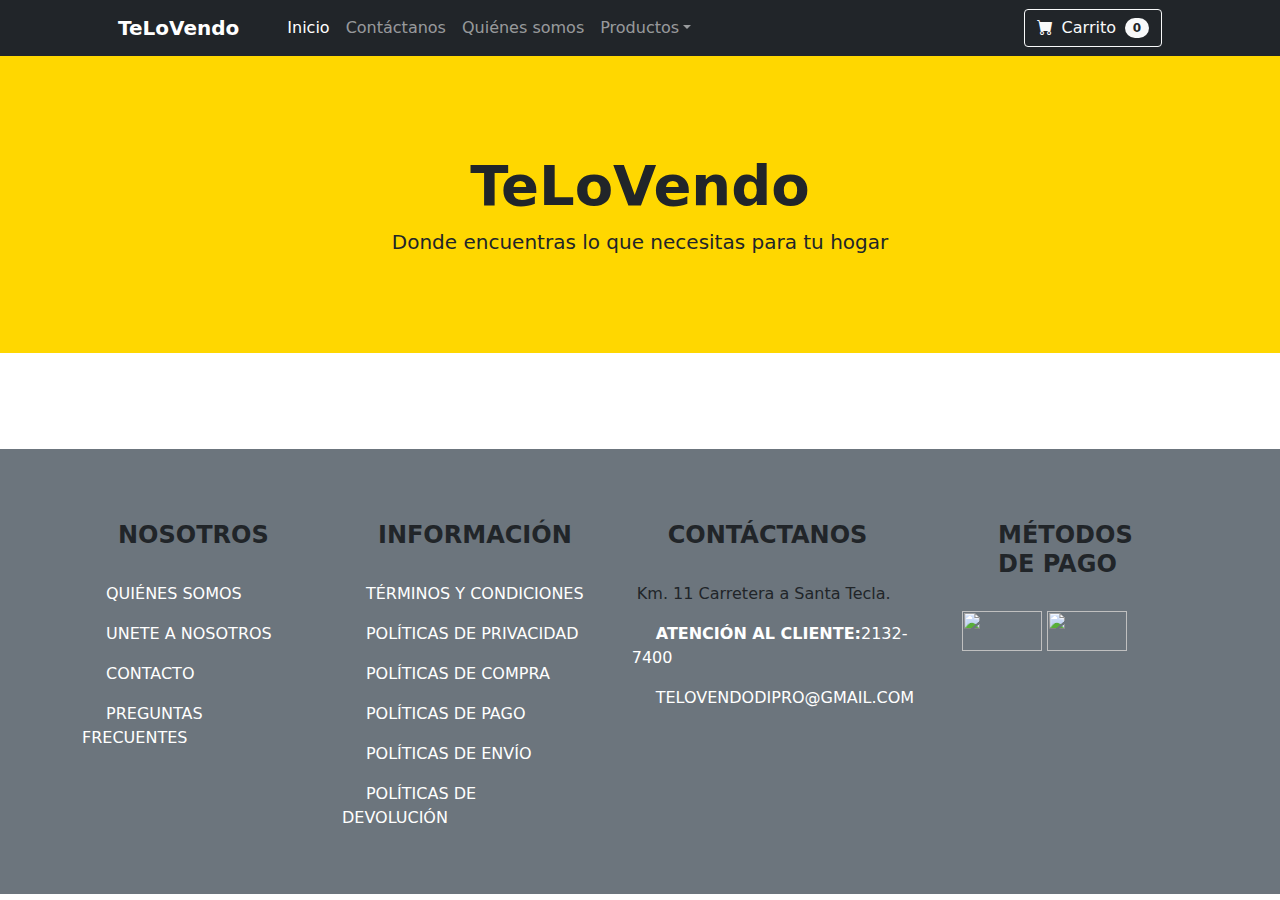
==== html/contactanos.html @ 2a23233d "first commit" ====
<!DOCTYPE html>
<html lang="en">

<head>
    <meta charset="utf-8" />
    <meta name="viewport" content="width=device-width, initial-scale=1, shrink-to-fit=no" />
    <meta name="description" content="" />
    <meta name="author" content="" />
    <title>Bienvenido a TeLoVendo</title>
    <!-- Favicon-->
    <link rel="icon" type="image/x-icon" href="assets/favicon.ico" />
    <!-- Bootstrap icons-->
    <link href="https://cdn.jsdelivr.net/npm/bootstrap-icons@1.5.0/font/bootstrap-icons.css" rel="stylesheet" />
    <!-- Core theme CSS (includes Bootstrap)-->
    <link href="../css/styles.css" rel="stylesheet" />
</head>

<body>
    <!-- Navigation-->
    <nav class="navbar navbar-expand-lg navbar-dark bg-dark">
        <div class="container px-4 px-lg-5">
            <a class="navbar-brand fw-bolder" href="#!">TeLoVendo</a>
            <button class="navbar-toggler" type="button" data-bs-toggle="collapse"
                data-bs-target="#navbarSupportedContent" aria-controls="navbarSupportedContent" aria-expanded="false"
                aria-label="Toggle navigation"><span class="navbar-toggler-icon"></span></button>
            <div class="collapse navbar-collapse" id="navbarSupportedContent">
                <ul class="navbar-nav me-auto mb-2 mb-lg-0 ms-lg-4">
                    <li class="nav-item"><a class="nav-link active" aria-current="page" href="#!">Inicio</a></li>
                    <li class="nav-item"><a class="nav-link" href="#!">Contáctanos</a></li>
                    <li class="nav-item"><a class="nav-link" href="#!">Quiénes somos</a></li>
                    <li class="nav-item dropdown">
                        <a class="nav-link dropdown-toggle" id="navbarDropdown" href="#" role="button"
                            data-bs-toggle="dropdown" aria-expanded="false">Productos</a>
                        <ul class="dropdown-menu" aria-labelledby="navbarDropdown">
                            <li><a class="dropdown-item" href="#!">Todos los productos</a></li>
                            <li>
                                <hr class="dropdown-divider" />
                            </li>
                            <li><a class="dropdown-item" href="#!">Más vendidos del mes</a></li>
                            <li><a class="dropdown-item" href="#!">Más baratos del mes</a></li>
                        </ul>
                    </li>
                </ul>
                <form class="d-flex">
                    <button class="btn btn-outline-light" type="submit">
                        <i class="bi-cart-fill me-1"></i>
                        Carrito
                        <span class="badge bg-light text-dark ms-1 rounded-pill">0</span>
                    </button>
                </form>
            </div>
        </div>
    </nav>
    <!-- Header-->
    <header class="bg-banner py-5">
        <div class="container px-4 px-lg-5 my-5">
            <div class="text-center text-dark">
                <h1 class="display-4 fw-bolder">TeLoVendo</h1>
                <p class="lead fw-normal text-dark-50 mb-0">Donde encuentras lo que necesitas para tu hogar</p>
            </div>
        </div>
    </header>
    <!-- Section-->
    <section class="py-5">
        
    </section>
    <!-- Footer-->
    <footer class="py-5 bg-secondary">
        <div class="container">
            <div class="row">
                <div class="col">
                    <div class="nosotros">
                        <div class="title">
                            <h4 class="footer-name">Nosotros</h4>
                        </div>
                        <div class="content">
                            <p><a title="Quienes Somos"
                                    href="https://www.telovendo.com/quienes-somos/">Quiénes somos</a></p>
                            <p><a title="Unete a nosotros"
                                    href="https://www.telovendo.com/unete-a-nosotros/">Unete a nosotros</a>
                            </p>
                            <p><a title="Contacto" href="https://www.telovendo.com/contact/">Contacto</a>
                            </p>
                            <p><a title="Preguntas Frecuentes"
                                    href="https://www.telovendo.com/preguntas-frecuentes/">Preguntas
                                    Frecuentes</a></p>
                            <p style="display:none"><a class="tiendas" title="Tiendas"
                                    href="https://www.telovendo.com/tiendas/"> <img
                                        src="https://www.telovendo.com/pub/media/wysiwyg/icons/PinShop.svg"
                                        alt="" width="18px"> Tiendas</a></p>
                        </div>
                    </div>
                </div>
                <div class="col">
                    <div class="informacion">
                        <div class="title">
                            <h4 class="footer-name">Información</h4>
                        </div>
                        <div class="content">
                            <p><a class="terminos-y-condiciones" title="Términos y Condiciones"
                                    href="https://www.telovendo.com/terminos-y-condiciones/">Términos y
                                    Condiciones</a></p>
                            <p><a class="politicas-de-privacidad" title="Políticas de Privacidad"
                                    href="https://www.telovendo.com/politicas/">Políticas de Privacidad</a>
                            </p>
                            <p><a class="politicas-de-compra" title="Políticas de Compra"
                                    href="https://www.telovendo.com/politicas-de-compra/">Políticas de
                                    Compra</a></p>
                            <p><a class="politicas-de-pago" title="Políticas de Pago"
                                    href="https://www.telovendo.com/politicas-de-pago/">Políticas de
                                    Pago</a></p>
                            <p><a class="politicas-de-envio" title="Políticas de Envío"
                                    href="https://www.telovendo.com/politicas-de-envio/">Políticas de
                                    Envío</a></p>
                            <p><a class="politicas-de-devoluciones" title="Políticas de devoluciones"
                                    href="https://www.telovendo.com/politicas-de-devoluciones/">Políticas de
                                    Devolución</a></p>
                        </div>
                    </div>                
                </div>
                <div class="col">
                    <div class="contactanos">
                        <div class="title">
                            <h4 class="footer-name">Contáctanos</h4>
                        </div>
                        <div class="content">
                            <p style="display: none;">Horarios de Atención al cliente</p>
                            <p style="display: none;">- 10:00 am a 7:00 pm</p>
                            <p style="display: none;">Dirección</p>
                            <p><img src="https://www.telovendo.com/pub/media/wysiwyg/icons/PinShop.svg"
                                    alt="" width="18px"> Km. 11 Carretera a Santa Tecla.
                                </p>
                            <p style="display: none;">Cují a Romualda, La Hoyada. Venezuela</p>
                            <p><a href="tel:+584169150067"> <span class="icon_telovendo-phone"></span>
                                    <b>Atención al cliente:</b>2132-7400</a></p>
                            <p><a href="mailto:telovendodipro@gmail.com"> <span
                                        class="icon_telovendo-mail"></span> telovendodipro@gmail.com</a></p>
                        </div>
                    </div>                
                </div>
                <div class="col">
                    <div class="logoscorp-payment">
                        <div class="widget block block-static-block">
                            <div class="metodos">
                                <div class="title">
                                    <h4 class="footer-name">Métodos de Pago</h4>
                                </div>
                                <div class="content">
                                    <div class="tarjetas">
                                        <img src="https://www.telovendo.com/pub/media/wysiwyg/icons/pagos_mastercard.jpg"
                                            alt="" width="80px" height="40px">
                                        <img src="https://www.telovendo.com/pub/media/wysiwyg/icons/pagos_visa.jpg"
                                            alt="" width="80px" height="40px">
                                    </div>
                                </div>
                            </div>
                        </div>
                    </div>
                </div>
            </div>
        </div>
    </footer>
    <!-- Bootstrap core JS-->
    <script src="https://cdn.jsdelivr.net/npm/bootstrap@5.1.0/dist/js/bootstrap.bundle.min.js"></script>
    <!-- Core theme JS-->
    <script src="../js/scripts.js"></script>
</body>

</html>
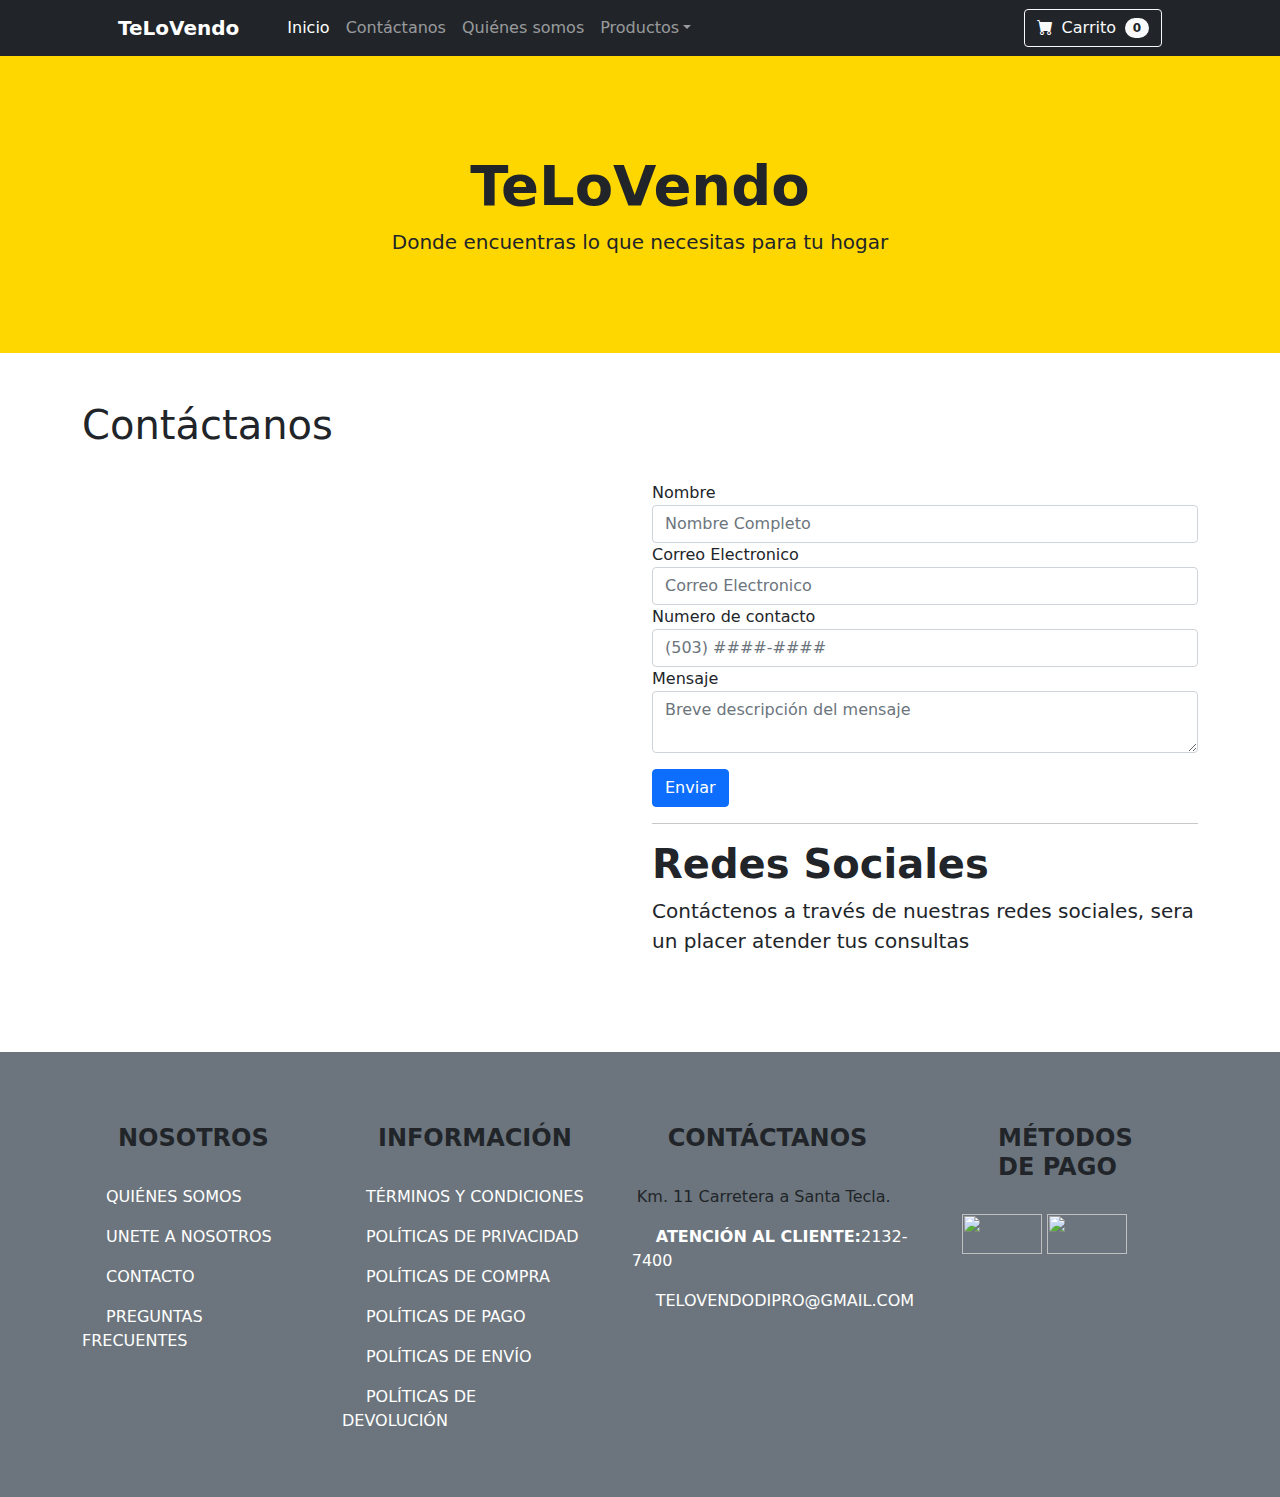
==== commit 1e55760f: "fin todo ok" ====
--- a/html/contactanos.html
+++ b/html/contactanos.html
@@ -13,6 +13,18 @@
     <link href="https://cdn.jsdelivr.net/npm/bootstrap-icons@1.5.0/font/bootstrap-icons.css" rel="stylesheet" />
     <!-- Core theme CSS (includes Bootstrap)-->
     <link href="../css/styles.css" rel="stylesheet" />
+
+    <link rel="stylesheet" href="https://unpkg.com/leaflet@1.7.1/dist/leaflet.css"
+        integrity="sha512-xodZBNTC5n17Xt2atTPuE1HxjVMSvLVW9ocqUKLsCC5CXdbqCmblAshOMAS6/keqq/sMZMZ19scR4PsZChSR7A=="
+        crossorigin="" />
+    <!-- Make sure you put this AFTER Leaflet's CSS -->
+    <script src="https://unpkg.com/leaflet@1.7.1/dist/leaflet.js"
+        integrity="sha512-XQoYMqMTK8LvdxXYG3nZ448hOEQiglfqkJs1NOQV44cWnUrBc8PkAOcXy20w0vlaXaVUearIOBhiXZ5V3ynxwA=="
+        crossorigin=""></script>
+
+    <link rel="stylesheet" type="text/css"
+        href="https://cdn.jsdelivr.net/gh/vaakash/socializer@2f749eb/css/socializer.min.css">
+    <link rel="stylesheet" href="https://use.fontawesome.com/releases/v5.15.3/css/all.css">
 </head>
 
 <body>
@@ -25,9 +37,9 @@
                 aria-label="Toggle navigation"><span class="navbar-toggler-icon"></span></button>
             <div class="collapse navbar-collapse" id="navbarSupportedContent">
                 <ul class="navbar-nav me-auto mb-2 mb-lg-0 ms-lg-4">
-                    <li class="nav-item"><a class="nav-link active" aria-current="page" href="#!">Inicio</a></li>
-                    <li class="nav-item"><a class="nav-link" href="#!">Contáctanos</a></li>
-                    <li class="nav-item"><a class="nav-link" href="#!">Quiénes somos</a></li>
+                    <li class="nav-item"><a class="nav-link active" aria-current="page" href="../index.html">Inicio</a></li>
+                    <li class="nav-item"><a class="nav-link" href="../html/contactanos.html">Contáctanos</a></li>
+                    <li class="nav-item"><a class="nav-link" href="../html/quienessomos.html">Quiénes somos</a></li>
                     <li class="nav-item dropdown">
                         <a class="nav-link dropdown-toggle" id="navbarDropdown" href="#" role="button"
                             data-bs-toggle="dropdown" aria-expanded="false">Productos</a>
@@ -37,7 +49,7 @@
                                 <hr class="dropdown-divider" />
                             </li>
                             <li><a class="dropdown-item" href="#!">Más vendidos del mes</a></li>
-                            <li><a class="dropdown-item" href="#!">Más baratos del mes</a></li>
+                            <li><a class="dropdown-item" href="../html/productos.html">Más baratos del mes</a></li>
                         </ul>
                     </li>
                 </ul>
@@ -62,7 +74,48 @@
     </header>
     <!-- Section-->
     <section class="py-5">
-        
+        <div class="container">
+            <div>
+                <h1>Contáctanos</h1>
+            </div>
+            <br />
+            <div class="row">
+                <div class="col-md-6">
+                    <div id="map" style="width:100%; height:350px;"></div>
+                </div>
+                <br />
+                <div class="col-md-6">
+                    <form class="my-form">
+                        <div class="form-group">
+                            <label for="form-name">Nombre</label>
+                            <input type="email" class="form-control" id="form-name" placeholder="Nombre Completo">
+                        </div>
+                        <div class="form-group">
+                            <label for="form-email">Correo Electronico</label>
+                            <input type="email" class="form-control" id="form-email" placeholder="Correo Electronico">
+                        </div>
+                        <div class="form-group">
+                            <label for="form-subject">Numero de contacto</label>
+                            <input type="text" class="form-control" id="form-subject" placeholder="(503) ####-####">
+                        </div>
+                        <div class="form-group">
+                            <label for="form-message">Mensaje</label>
+                            <textarea class="form-control" id="form-message"
+                                placeholder="Breve descripción del mensaje"></textarea>
+                        </div>
+                        <button class="btn btn-primary mt-3" type="submit">Enviar</button>
+                    </form>
+                    <hr>
+                    <h2 class="display-6 fw-bolder">Redes Sociales</h2>
+                    <p class="lead">Contáctenos a través de nuestras redes sociales, sera un placer atender tus consultas</p>
+                   <div class="py-3">                       
+                    <div class="socializer" data-features="32px,opacity,icon-white,pad"
+                    data-sites="facebook,twitter,whatsapp,instagram" data-meta-link="" data-meta-title=""></div>
+                   </div>
+                </div>
+            </div>
+        </div>
+
     </section>
     <!-- Footer-->
     <footer class="py-5 bg-secondary">
@@ -74,10 +127,10 @@
                             <h4 class="footer-name">Nosotros</h4>
                         </div>
                         <div class="content">
-                            <p><a title="Quienes Somos"
-                                    href="https://www.telovendo.com/quienes-somos/">Quiénes somos</a></p>
-                            <p><a title="Unete a nosotros"
-                                    href="https://www.telovendo.com/unete-a-nosotros/">Unete a nosotros</a>
+                            <p><a title="Quienes Somos" href="https://www.telovendo.com/quienes-somos/">Quiénes
+                                    somos</a></p>
+                            <p><a title="Unete a nosotros" href="https://www.telovendo.com/unete-a-nosotros/">Unete a
+                                    nosotros</a>
                             </p>
                             <p><a title="Contacto" href="https://www.telovendo.com/contact/">Contacto</a>
                             </p>
@@ -86,8 +139,8 @@
                                     Frecuentes</a></p>
                             <p style="display:none"><a class="tiendas" title="Tiendas"
                                     href="https://www.telovendo.com/tiendas/"> <img
-                                        src="https://www.telovendo.com/pub/media/wysiwyg/icons/PinShop.svg"
-                                        alt="" width="18px"> Tiendas</a></p>
+                                        src="https://www.telovendo.com/pub/media/wysiwyg/icons/PinShop.svg" alt=""
+                                        width="18px"> Tiendas</a></p>
                         </div>
                     </div>
                 </div>
@@ -116,7 +169,7 @@
                                     href="https://www.telovendo.com/politicas-de-devoluciones/">Políticas de
                                     Devolución</a></p>
                         </div>
-                    </div>                
+                    </div>
                 </div>
                 <div class="col">
                     <div class="contactanos">
@@ -127,16 +180,16 @@
                             <p style="display: none;">Horarios de Atención al cliente</p>
                             <p style="display: none;">- 10:00 am a 7:00 pm</p>
                             <p style="display: none;">Dirección</p>
-                            <p><img src="https://www.telovendo.com/pub/media/wysiwyg/icons/PinShop.svg"
-                                    alt="" width="18px"> Km. 11 Carretera a Santa Tecla.
-                                </p>
+                            <p><img src="https://www.telovendo.com/pub/media/wysiwyg/icons/PinShop.svg" alt=""
+                                    width="18px"> Km. 11 Carretera a Santa Tecla.
+                            </p>
                             <p style="display: none;">Cují a Romualda, La Hoyada. Venezuela</p>
                             <p><a href="tel:+584169150067"> <span class="icon_telovendo-phone"></span>
                                     <b>Atención al cliente:</b>2132-7400</a></p>
-                            <p><a href="mailto:telovendodipro@gmail.com"> <span
-                                        class="icon_telovendo-mail"></span> telovendodipro@gmail.com</a></p>
-                        </div>
-                    </div>                
+                            <p><a href="mailto:telovendodipro@gmail.com"> <span class="icon_telovendo-mail"></span>
+                                    telovendodipro@gmail.com</a></p>
+                        </div>
+                    </div>
                 </div>
                 <div class="col">
                     <div class="logoscorp-payment">
@@ -164,6 +217,12 @@
     <script src="https://cdn.jsdelivr.net/npm/bootstrap@5.1.0/dist/js/bootstrap.bundle.min.js"></script>
     <!-- Core theme JS-->
     <script src="../js/scripts.js"></script>
+    <script src="https://cdn.jsdelivr.net/gh/vaakash/socializer@2f749eb/js/socializer.min.js"></script>
+    <script>
+        (function () {
+            socializer('.socializer');
+        }());
+    </script>
 </body>
 
 </html>